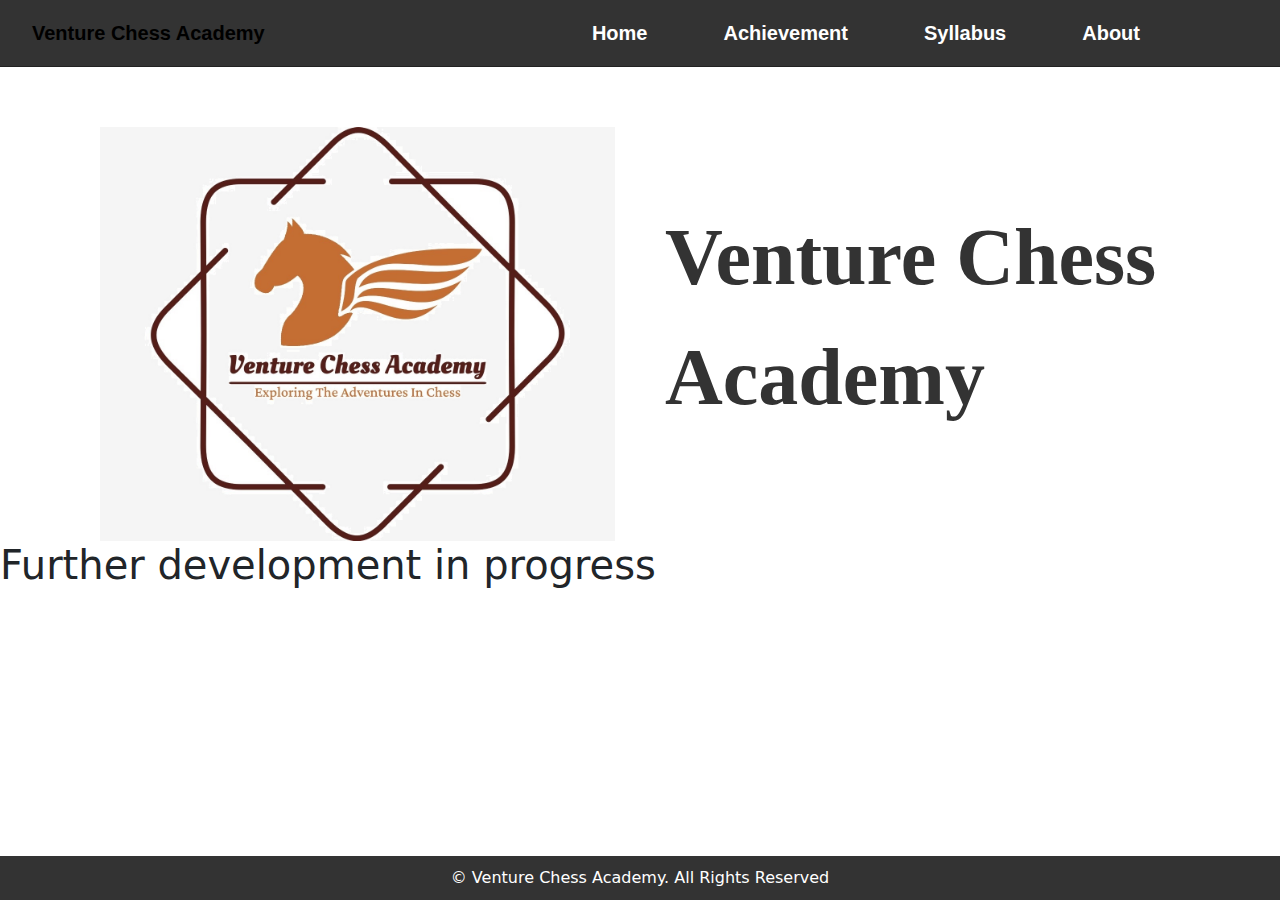
==== index.html @ 56f6eb57 "VCA" ====
<!DOCTYPE html>
<html lang="en">
  <head>
    <meta charset="UTF-8" />
    <meta name="viewport" content="width=device-width, initial-scale=1.0" />
    <title>Venture Chess Academy</title>
    <link rel="stylesheet" href="/css/home.css" />
    <link
      href="https://cdn.jsdelivr.net/npm/bootstrap@5.3.3/dist/css/bootstrap.min.css"
      rel="stylesheet"
      integrity="sha384-QWTKZyjpPEjISv5WaRU9OFeRpok6YctnYmDr5pNlyT2bRjXh0JMhjY6hW+ALEwIH"
      crossorigin="anonymous"
    />
  </head>
  <body>
    <nav class="navbar navbar-expand-lg">
      <div class="container-fluid">
        <a class="navbar-brand" href="index.html">Venture Chess Academy</a>
        <button
          class="navbar-toggler"
          type="button"
          data-bs-toggle="collapse"
          data-bs-target="#navbarSupportedContent"
          aria-controls="navbarSupportedContent"
          aria-expanded="false"
          aria-label="Toggle navigation"
        >
          <span class="navbar-toggler-icon"></span>
        </button>
        <div
          class="collapse navbar-collapse justify-content-end"
          id="navbarSupportedContent"
        >
          <ul
            class="navbar-nav mb-2 mb-lg-0"
            style="font-size: 20px; padding-right: 60px"
          >
            <li class="nav-item" style="padding-right: 60px">
              <a class="nav-link" aria-current="page" href="index.html">Home</a>
            </li>
            <li class="nav-item" style="padding-right: 60px">
              <a class="nav-link" href="html pages/Achievement.html">Achievement</a>
            </li>
            <li class="nav-item" style="padding-right: 60px">
              <a class="nav-link" href="html pages/Syllabus.html">Syllabus</a>
            </li>
            <li class="nav-item" style="padding-right: 60px">
              <a class="nav-link" href="html pages/About.html">About</a>
            </li>
          </ul>
        </div>
      </div>
    </nav>
    <div class="main">
      <div class="main-img">
        <img src="/img/grey.jpg" alt="LOGO" />
      </div>
      <div class="main-cont">Venture Chess Academy</div>
    </div>
    <main>
      <h1>Further development in progress</h1>
    </main>
    <footer>
      <center>&copy; Venture Chess Academy. All Rights Reserved</center>
    </footer>
    <script
      src="https://cdn.jsdelivr.net/npm/bootstrap@5.3.3/dist/js/bootstrap.bundle.min.js"
      integrity="sha384-YvpcrYf0tY3lHB60NNkmXc5s9fDVZLESaAA55NDzOxhy9GkcIdslK1eN7N6jIeHz"
      crossorigin="anonymous"
    ></script>
  </body>
</html>
---- css/home.css ----
body {
  background-color: #f5f5f5;
  display: flex;
  flex-direction: column;
  min-height: 100vh;
}

footer {
  margin-top: auto;
  background-color: #333;
  padding: 10px;
  color: #fff;
  width: 100%;
}

.navbar {
  background-color: #333;
  position: relative;
  width: 100%;
  border-bottom: #222 solid 0.5px;
}

.navbar-brand {
  margin-left: 20px;
  font-weight: bolder;
  font-size: 36px;
  color: #fff;
  font-family: Verdana, Geneva, Tahoma, sans-serif;
}

.nav-item a {
  font-family: "Segoe UI", Tahoma, Geneva, Verdana, sans-serif;
  font-weight: bold;
  padding: 10px;
  font-size: 20px;
  color: #fff;
}

.nav-item a:hover {
  box-shadow: none;
  border-left: none;
  border-right: none;
  border-radius: 3px;
  color: #ffd700;
  background-color: #222;
}

.main {
  margin: 60px 100px 0px 100px;
  display: flex;
}

.main-img {
  flex: 1; /* Take up 50% of the width on large screens */
}

.main-img img {
  width: 100%; /* Ensure image fills the container */
}

.main-cont {
  flex: 1; /* Take up 50% of the width on large screens */
  font-weight: bolder;
  font-family: Cambria, Cochin, Georgia, Times, "Times New Roman", serif;
  color: #333;
  padding-top: 70px;
  font-size: 80px;
  padding-left: 50px; /* Adjust padding for better alignment */
}

@media screen and (max-width: 625px) {
  .navbar-brand {
    font-size: 20px;
    font-weight: normal;
  }
  .nav-item a {
    font-family: "Segoe UI", Tahoma, Geneva, Verdana, sans-serif;
    font-weight: normal;
    padding: 5px;
    font-size: 16px;
    color: #fff;
  }
  .nav-item a:hover {
    box-shadow: none;
    border: none;
    border-radius: 3px;
    color: #ffd700;
    background-color: #222;
  }
  .main {
    margin: 10px auto;
    display: block;
    text-align: center;
  }
  .main-img img {
    width: 250px;
  }
  .main-cont {
    margin-left: -200px;
    font-size: 30px;
    margin-top: -50px;
  }
  .dev{
    text-align: right;
  }
}
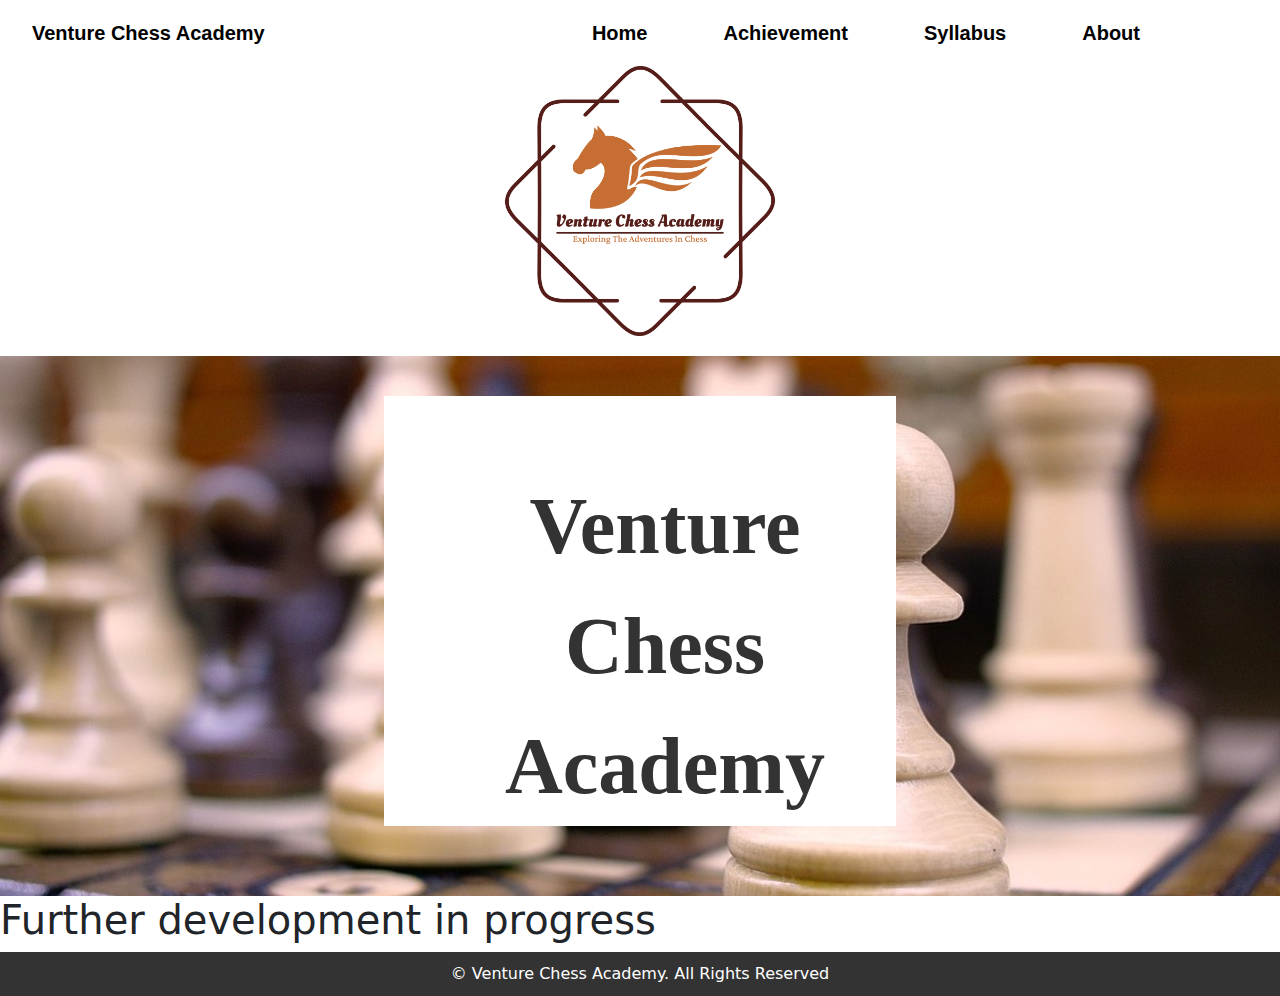
==== commit bda9133a: "new version" ====
--- a/index.html
+++ b/index.html
@@ -4,7 +4,7 @@
     <meta charset="UTF-8" />
     <meta name="viewport" content="width=device-width, initial-scale=1.0" />
     <title>Venture Chess Academy</title>
-    <link rel="stylesheet" href="/css/home.css" />
+    <link rel="stylesheet" href="css/home.css" />
     <link
       href="https://cdn.jsdelivr.net/npm/bootstrap@5.3.3/dist/css/bootstrap.min.css"
       rel="stylesheet"
@@ -51,17 +51,19 @@
         </div>
       </div>
     </nav>
-    <div class="main">
-      <div class="main-img">
-        <img src="/img/grey.jpg" alt="LOGO" />
+      <center><div class="main-img">
+        <img src="img/VCA new.webp" alt="LOGO" style="height: 30vh;"/>
+      </div></center>
+      <div class = "back-img">
+        <div class="white_space">
+          <div class="main-cont">Venture Chess Academy</div>
+        </div>
       </div>
-      <div class="main-cont">Venture Chess Academy</div>
-    </div>
     <main>
       <h1>Further development in progress</h1>
     </main>
     <footer>
-      <center>&copy; Venture Chess Academy. All Rights Reserved</center>
+      &copy; Venture Chess Academy. All Rights Reserved
     </footer>
     <script
       src="https://cdn.jsdelivr.net/npm/bootstrap@5.3.3/dist/js/bootstrap.bundle.min.js"
--- a/css/home.css
+++ b/css/home.css
@@ -11,20 +11,23 @@
   padding: 10px;
   color: #fff;
   width: 100%;
+  text-align: center;
+}
+.white_space{
+  margin: 40px 30%;
+  background-color: white;
 }
 
 .navbar {
-  background-color: #333;
   position: relative;
   width: 100%;
-  border-bottom: #222 solid 0.5px;
 }
 
 .navbar-brand {
   margin-left: 20px;
   font-weight: bolder;
   font-size: 36px;
-  color: #fff;
+  color: black;
   font-family: Verdana, Geneva, Tahoma, sans-serif;
 }
 
@@ -33,7 +36,7 @@
   font-weight: bold;
   padding: 10px;
   font-size: 20px;
-  color: #fff;
+  color: black;
 }
 
 .nav-item a:hover {
@@ -45,34 +48,45 @@
   background-color: #222;
 }
 
-.main {
-  margin: 60px 100px 0px 100px;
-  display: flex;
-}
-
-.main-img {
-  flex: 1; /* Take up 50% of the width on large screens */
-}
-
-.main-img img {
-  width: 100%; /* Ensure image fills the container */
+.main-img{
+  /* margin: 3vh 3vw; */
+  margin-bottom: 20px;
+  display: block;
 }
 
 .main-cont {
-  flex: 1; /* Take up 50% of the width on large screens */
+  /* flex: 1; Take up 50% of the width on large screens */
   font-weight: bolder;
   font-family: Cambria, Cochin, Georgia, Times, "Times New Roman", serif;
   color: #333;
+  text-align: center;
   padding-top: 70px;
   font-size: 80px;
   padding-left: 50px; /* Adjust padding for better alignment */
 }
 
+.back-img{
+  background-image: url("../img/Chess_wal_c.jpeg");
+  background-size: cover;
+  background-repeat: no-repeat;
+  height: 60vh;
+  /* width: 100%; */
+}
+
 @media screen and (max-width: 625px) {
   .navbar-brand {
     font-size: 20px;
-    font-weight: normal;
+    font-weight: bolder;
+    font-size: 36px;
+    color: black;
+    font-family: Verdana, Geneva, Tahoma, sans-serif;
   }
+
+  .white_space{
+    margin: 40px 30%;
+    background-color: white;
+  }
+
   .nav-item a {
     font-family: "Segoe UI", Tahoma, Geneva, Verdana, sans-serif;
     font-weight: normal;
@@ -87,17 +101,10 @@
     color: #ffd700;
     background-color: #222;
   }
-  .main {
-    margin: 10px auto;
-    display: block;
-    text-align: center;
-  }
-  .main-img img {
-    width: 250px;
-  }
+
   .main-cont {
     margin-left: -200px;
-    font-size: 30px;
+    /* font-size: 30px; */
     margin-top: -50px;
   }
   .dev{
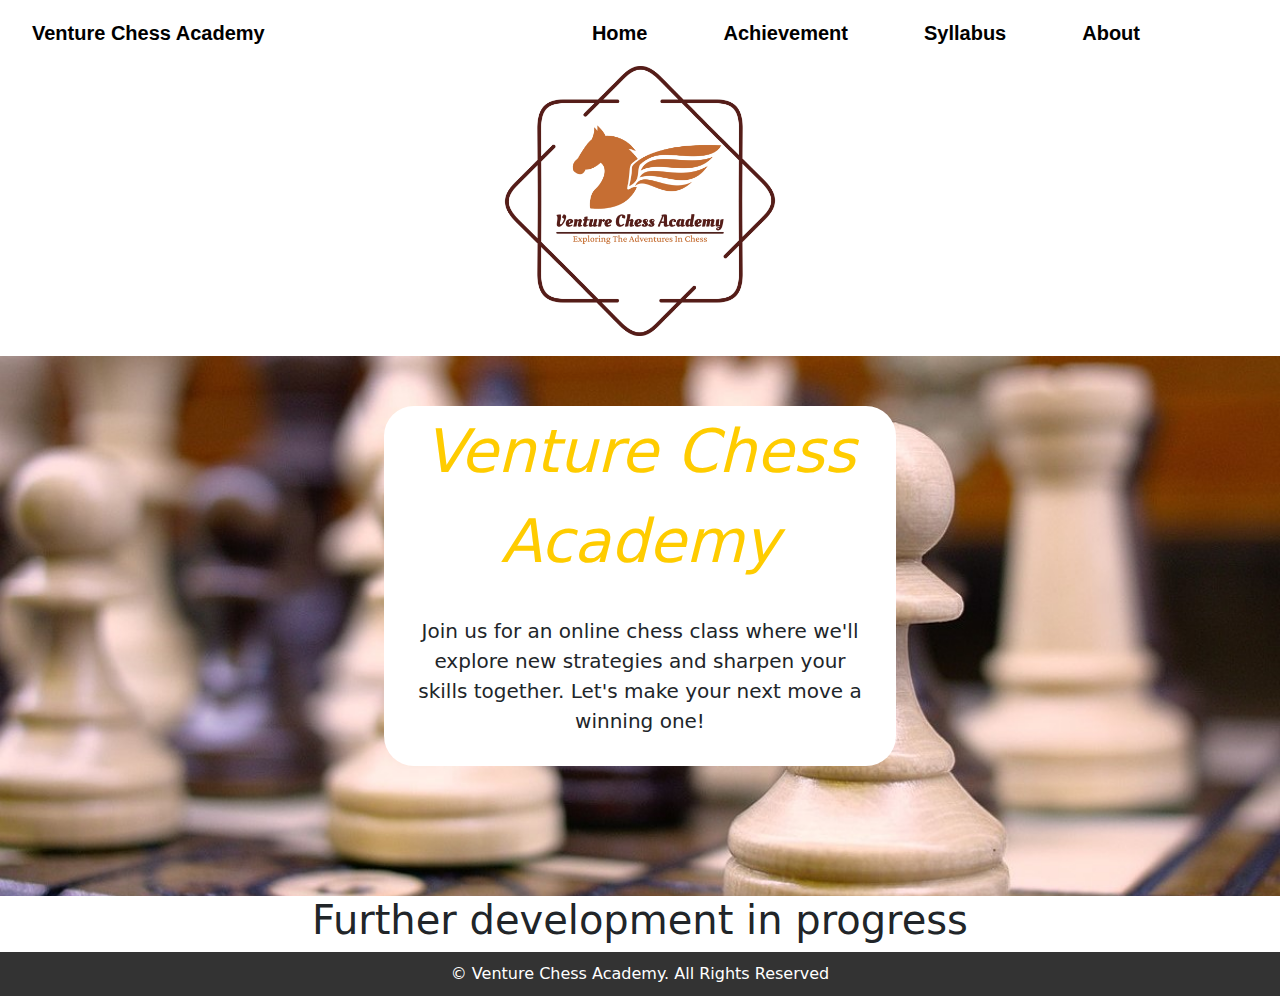
==== commit f2ba27ea: "resposive" ====
--- a/index.html
+++ b/index.html
@@ -57,10 +57,13 @@
       <div class = "back-img">
         <div class="white_space">
           <div class="main-cont">Venture Chess Academy</div>
+          <div class="sub-cont">
+            Join us for an online chess class where we'll explore new strategies and sharpen your skills together.  Let's make your next move a winning one!
+          </div>
         </div>
       </div>
     <main>
-      <h1>Further development in progress</h1>
+      <h1 style="text-align: center;">Further development in progress</h1>
     </main>
     <footer>
       &copy; Venture Chess Academy. All Rights Reserved
--- a/css/home.css
+++ b/css/home.css
@@ -13,10 +13,6 @@
   width: 100%;
   text-align: center;
 }
-.white_space{
-  margin: 40px 30%;
-  background-color: white;
-}
 
 .navbar {
   position: relative;
@@ -31,7 +27,7 @@
   font-family: Verdana, Geneva, Tahoma, sans-serif;
 }
 
-.nav-item a {
+.nav-item a{
   font-family: "Segoe UI", Tahoma, Geneva, Verdana, sans-serif;
   font-weight: bold;
   padding: 10px;
@@ -40,12 +36,9 @@
 }
 
 .nav-item a:hover {
-  box-shadow: none;
-  border-left: none;
-  border-right: none;
-  border-radius: 3px;
-  color: #ffd700;
-  background-color: #222;
+  color: brown;
+  text-decoration: underline brown;
+  text-decoration-thickness: 5px;
 }
 
 .main-img{
@@ -56,13 +49,23 @@
 
 .main-cont {
   /* flex: 1; Take up 50% of the width on large screens */
-  font-weight: bolder;
-  font-family: Cambria, Cochin, Georgia, Times, "Times New Roman", serif;
-  color: #333;
+  color: rgb(255, 204, 0);
+  font-size: 60px;
+  font-style: italic;
+  text-align: center; /* Adjust padding for better alignment */
+}
+
+.sub-cont{
+  padding: 30px;
   text-align: center;
-  padding-top: 70px;
-  font-size: 80px;
-  padding-left: 50px; /* Adjust padding for better alignment */
+  /* color: green; */
+  font-size: 20px;
+}
+
+.white_space{
+  margin: 50px 30%;
+  background-color: white;
+  border-radius: 30px;
 }
 
 .back-img{
@@ -71,6 +74,16 @@
   background-repeat: no-repeat;
   height: 60vh;
   /* width: 100%; */
+}
+@media screen and (min-width: 625px) and ( max-width: 924px) {
+  .main-cont{
+    font-size: 45px;
+  }
+
+  .white_space{
+    margin: 17.5% 10%;
+    background-color: white;
+  }
 }
 
 @media screen and (max-width: 625px) {
@@ -81,18 +94,22 @@
     color: black;
     font-family: Verdana, Geneva, Tahoma, sans-serif;
   }
+  
+  .main-cont{
+    font-size: 45px;
+  }
 
   .white_space{
-    margin: 40px 30%;
+    margin: 17.5% 10%;
     background-color: white;
   }
 
-  .nav-item a {
+  .nav-item{
     font-family: "Segoe UI", Tahoma, Geneva, Verdana, sans-serif;
-    font-weight: normal;
+    font-weight: bold;
     padding: 5px;
     font-size: 16px;
-    color: #fff;
+    color: black;
   }
   .nav-item a:hover {
     box-shadow: none;
@@ -103,11 +120,8 @@
   }
 
   .main-cont {
-    margin-left: -200px;
-    /* font-size: 30px; */
-    margin-top: -50px;
-  }
-  .dev{
-    text-align: right;
+    /* margin-left: -200px;
+    font-size: 30px;
+    margin-top: -50px; */
   }
 }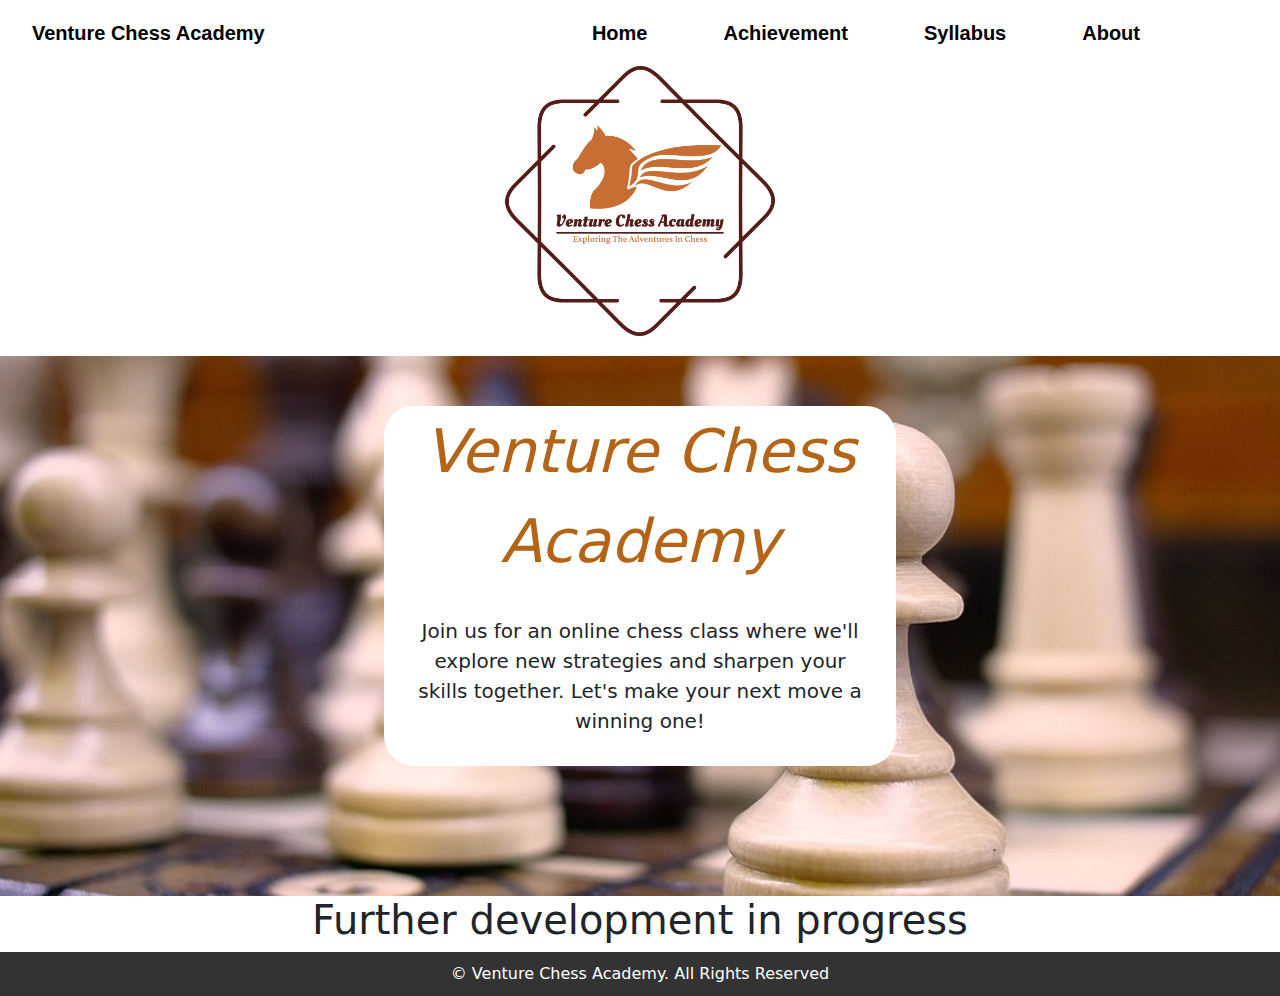
==== commit eca1c4dd: "favicon" ====
--- a/index.html
+++ b/index.html
@@ -3,6 +3,7 @@
   <head>
     <meta charset="UTF-8" />
     <meta name="viewport" content="width=device-width, initial-scale=1.0" />
+    <link rel="shortcut icon" href="img/logo.ico" type="image/x-icon">
     <title>Venture Chess Academy</title>
     <link rel="stylesheet" href="css/home.css" />
     <link
--- a/css/home.css
+++ b/css/home.css
@@ -49,7 +49,7 @@
 
 .main-cont {
   /* flex: 1; Take up 50% of the width on large screens */
-  color: rgb(255, 204, 0);
+  color: #B46417;
   font-size: 60px;
   font-style: italic;
   text-align: center; /* Adjust padding for better alignment */
